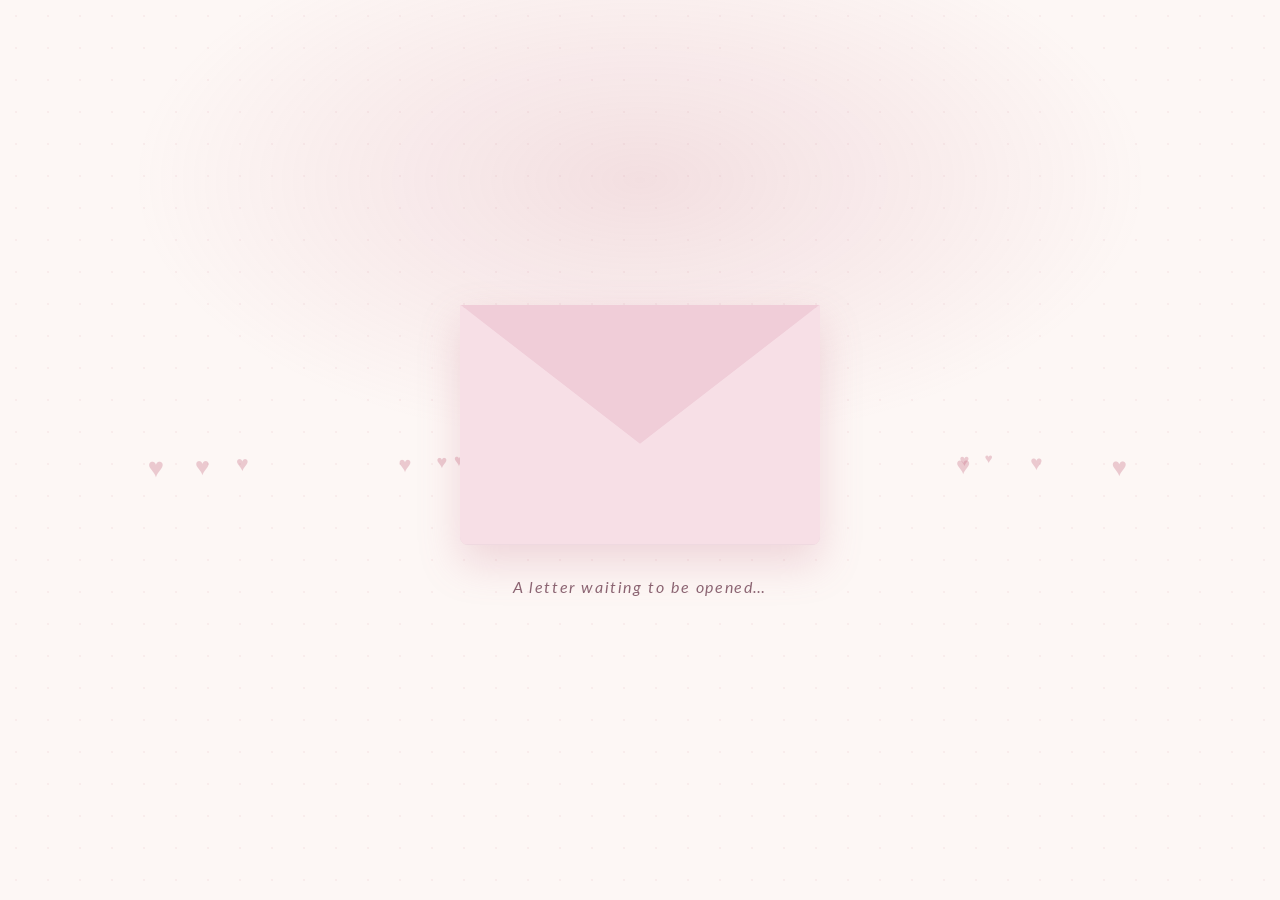
==== yearly-memory-template-main/index.html @ b36f8ce2 "Add files via upload" ====
<!doctype html>
<html lang="en">
  <head>
    <meta charset="UTF-8" />
    <meta name="viewport" content="width=device-width,initial-scale=1.0" />
    <title>Our Story</title>
    <link
      href="https://fonts.googleapis.com/css2?family=Playfair+Display:wght@400;700;900&family=Lato:wght@300;400;700&display=swap"
      rel="stylesheet"
    />
    <link rel="stylesheet" href="index-style.css" />
  </head>
  <body>
    <!-- FLOAT HEARTS -->
    <div id="hearts"></div>

    <div class="wrapper">
      <div class="envelope" id="envelope">
        <div class="env-back"></div>

        <div class="letter">
          <a href="main.html" id="timeline-link"> Click to show our Story ♥ </a>
        </div>

        <div class="env-front"></div>
        <div class="flap"></div>
      </div>

      <p class="subtitle">A letter waiting to be opened…</p>
    </div>

    <script>
      /* HEART FLOATERS */

      var hearts = document.getElementById("hearts");

      for (var i = 0; i < 18; i++) {
        var h = document.createElement("div");

        h.className = "heart";
        h.innerHTML = "♥";

        h.style.left = Math.random() * 100 + "vw";
        h.style.fontSize = Math.random() * 1.2 + 0.8 + "rem";
        h.style.animationDuration = Math.random() * 10 + 8 + "s";
        h.style.animationDelay = Math.random() * -12 + "s";

        hearts.appendChild(h);
      }

      /* ENVELOPE OPEN */

      var env = document.getElementById("envelope");

      env.addEventListener("click", function () {
        if (event.target.id === "timeline-link") return;

        env.classList.toggle("open");
      });

      /* PAGE TRANSITION */

      var link = document.getElementById("timeline-link");

      link.addEventListener("click", function (e) {
        e.preventDefault();

        document.body.classList.add("fade-out");

        var href = this.getAttribute("href");

        setTimeout(function () {
          window.location.href = href;
        }, 900);
      });
    </script>
  </body>
</html>
---- yearly-memory-template-main/index-style.css ----
* {
  padding-top: 50%;
  margin: 0;
  padding: 0;
  box-sizing: border-box;
}

:root {
  --rose: #c9748a;
  --rose-lt: #f5e4ea;
  --rose-dk: #8b3f56;
  --cream: #fdf7f5;
  --ink: #2c1a22;
}

body {
  font-family: "Lato", sans-serif;
  background: var(--cream);
  min-height: 100vh;
  overflow: hidden;
  display: flex;
  justify-content: center;
  align-items: center;
  position: relative;
  transition: 0.6s;
}

/* SAME BG */

body::before {
  content: "";
  position: fixed;
  top: -10%;
  left: 50%;
  transform: translateX(-50%);
  width: 80vw;
  height: 60vh;
  background: radial-gradient(
    ellipse at center,
    rgba(201, 116, 138, 0.18) 0%,
    rgba(253, 247, 245, 0) 70%
  );
}

body::after {
  content: "";
  position: fixed;
  inset: 0;
  background-image: radial-gradient(
    circle,
    rgba(201, 116, 138, 0.08) 1px,
    transparent 1px
  );
  background-size: 32px 32px;
}

/* FLOATING HEARTS */

.heart {
  position: absolute;
  color: rgba(201, 116, 138, 0.35);
  animation: float 12s linear infinite;
  pointer-events: none;
}

@keyframes float {
  from {
    transform: translateY(110vh) rotate(0);
    opacity: 0;
  }
  15% {
    opacity: 0.5;
  }
  to {
    transform: translateY(-20vh) rotate(360deg);
    opacity: 0;
  }
}

/* WRAPPER */

.wrapper {
  position: relative;
  z-index: 5;
  text-align: center;
}

/* ENVELOPE */

.envelope {
  width: 360px;
  height: 240px;
  position: relative;
  cursor: pointer;
  margin: auto;
}

/* BACK */

.env-back {
  position: absolute;
  inset: 0;
  background: white;
  border: 2px solid #e8d4db;
  border-radius: 8px;
  box-shadow: 0 18px 40px rgba(201, 116, 138, 0.25);
}

/* FRONT */

.env-front {
  position: absolute;
  bottom: 0;
  width: 100%;
  height: 100%;
  clip-path: polygon(0 0, 50% 55%, 100% 0, 100% 100%, 0 100%);
  background: #f7dfe6;
  z-index: 4;
  border-radius: 0 0 8px 8px;
}

/* TOP FLAP */

.flap {
  position: absolute;
  top: 0;
  width: 100%;
  height: 100%;
  background: #f0cdd8;
  clip-path: polygon(0 0, 50% 58%, 100% 0);
  transform-origin: top;
  transition: 1s ease;
  z-index: 6;
}

/* LETTER */

.letter {
  position: absolute;
  left: 50%;
  top: 20px;
  transform: translateX(-50%);
  width: 88%;
  height: 190px;
  background: white;
  border-radius: 8px;
  padding: 2rem;
  text-align: center;
  display: flex;
  justify-content: center;
  align-items: center;
  box-shadow: 0 8px 20px rgba(0, 0, 0, 0.08);
  transition: 1s ease;
  z-index: 2;
}

.letter a {
  font-family: "Playfair Display", serif;
  text-decoration: none;
  color: var(--rose-dk);
  font-size: 1.35rem;
  font-weight: 700;
  transition: 0.3s;
}

.letter a:hover {
  color: var(--rose);
}

/* OPEN ENVELOPE */

.envelope.open .flap {
  transform: rotateX(180deg);
  z-index: 1;
}

.envelope.open .letter {
  transform: translateX(-50%) translateY(-110px);
}

/* SUBTITLE */

.subtitle {
  margin-top: 2rem;
  color: #8a6472;
  font-style: italic;
  letter-spacing: 0.1em;
}

/* PAGE TRANSITION */

body.fade-out {
  animation: pageFade 0.9s ease forwards;
}

@keyframes pageFade {
  from {
    opacity: 1;
    transform: scale(1);
    filter: blur(0);
  }
  to {
    opacity: 0;
    transform: scale(1.04);
    filter: blur(8px);
  }
}

@media (max-width: 500px) {
  .envelope {
    width: 300px;
    height: 210px;
  }

  .letter {
    height: 170px;
  }

  .letter a {
    font-size: 1.1rem;
  }
}
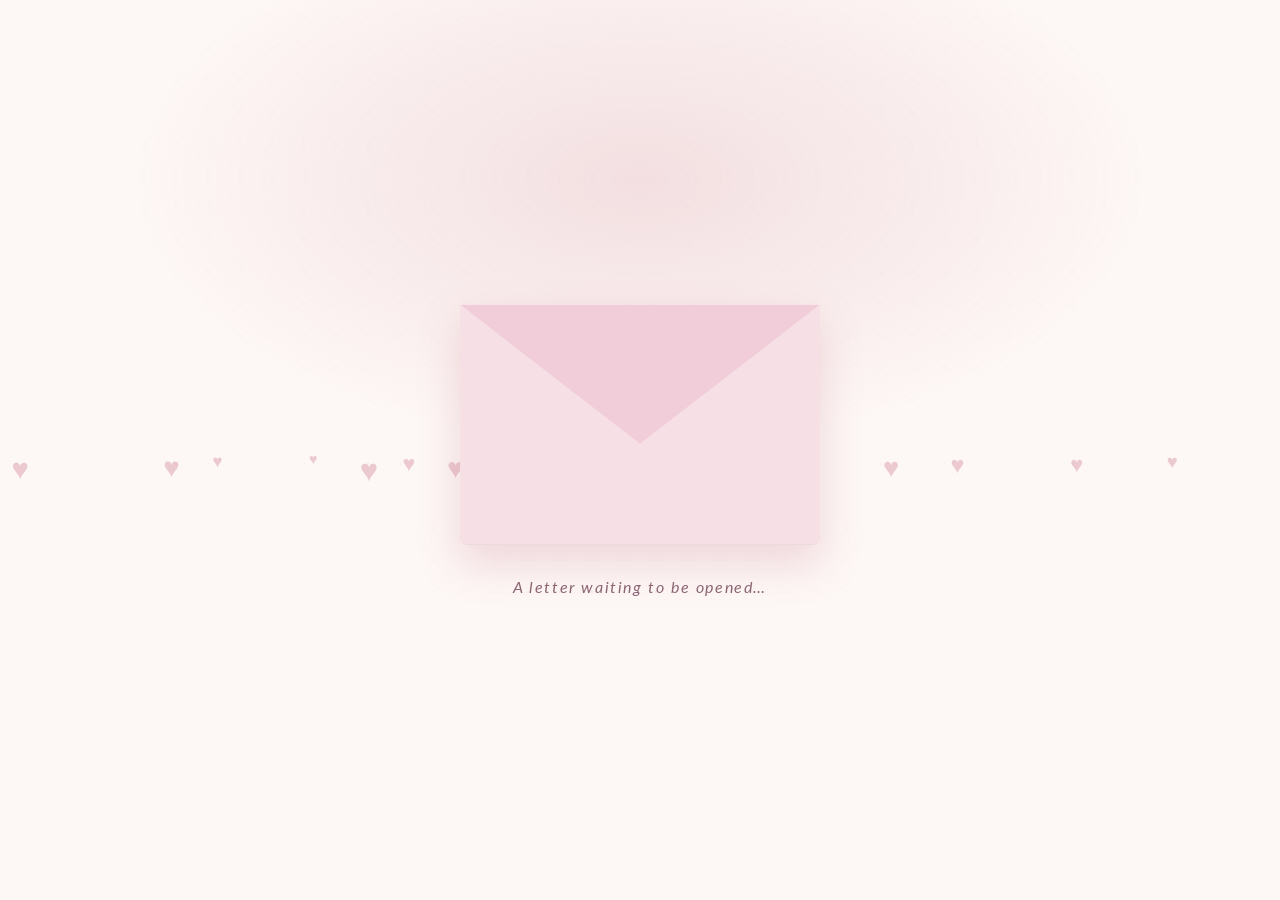
==== commit 6b786046: "Update index.html" ====
--- a/yearly-memory-template-main/index.html
+++ b/yearly-memory-template-main/index.html
@@ -59,7 +59,7 @@
       });
 
       /* PAGE TRANSITION */
-
+//Move Move to root
       var link = document.getElementById("timeline-link");
 
       link.addEventListener("click", function (e) {
